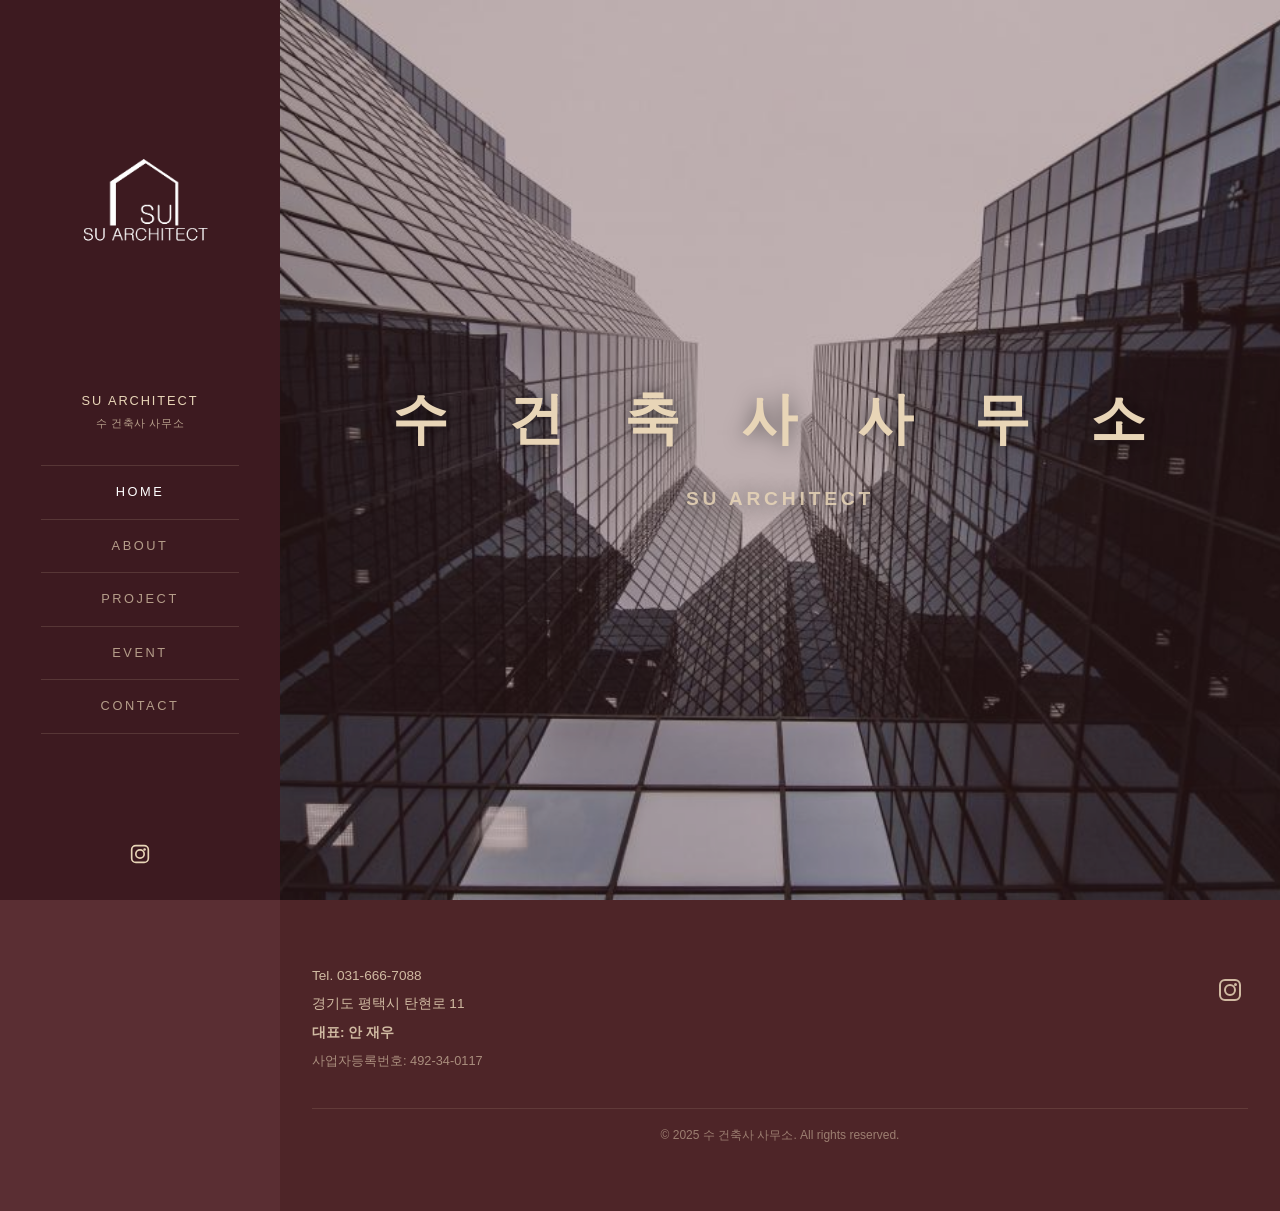
==== index.html @ de793cad "Add files via upload" ====
<!DOCTYPE html>
<html lang="ko">
<head>
  <meta charset="UTF-8">
  <meta name="viewport" content="width=device-width, initial-scale=1.0">
  <title>수 건축사 사무소 | SU Architect</title>
  <link rel="icon" type="image/svg+xml" href="images/favicon.svg">
  <link rel="stylesheet" href="css/style.css">
</head>
<body>

  <!-- No-JS fallback navigation -->
  <nav class="no-js-nav" aria-label="Main navigation (no-JS fallback)">
    <a href="index.html">Home</a>
    <a href="about.html">About</a>
    <a href="project.html">Project</a>
    <a href="event.html">Event</a>
    <a href="contact.html">Contact</a>
  </nav>

  <div class="site-layout">

    <!-- Sidebar -->
    <aside class="sidebar" aria-label="Site sidebar">
      <div class="sidebar-logo">
        <a href="index.html"><img src="images/logo.png" alt="SU Architect" class="sidebar-logo-img"></a>
      </div>
      <div class="sidebar-company">
        <div class="sidebar-company-en">SU Architect</div>
        <div class="sidebar-company-ko">수 건축사 사무소</div>
      </div>
      <nav class="sidebar-nav" aria-label="Main navigation">
        <a href="index.html" class="is-active">Home</a>
        <a href="about.html">About</a>
        <a href="project.html">Project</a>
        <a href="event.html">Event</a>
        <a href="contact.html">Contact</a>
      </nav>
      <div class="sidebar-social">
        <a href="https://www.instagram.com/su_architect_/" target="_blank" aria-label="Instagram">
          <svg viewBox="0 0 24 24" xmlns="http://www.w3.org/2000/svg"><rect x="2" y="2" width="20" height="20" rx="5" ry="5" fill="none" stroke="currentColor" stroke-width="2"/><circle cx="12" cy="12" r="5" fill="none" stroke="currentColor" stroke-width="2"/><circle cx="17.5" cy="6.5" r="1.5" fill="currentColor"/></svg>
        </a>
      </div>
    </aside>

    <!-- Hamburger Button (mobile) -->
    <button class="hamburger-btn" aria-label="Toggle navigation" aria-expanded="false">
      <div class="hamburger-icon"><span></span><span></span><span></span></div>
    </button>

    <!-- Navigation Overlay (mobile) -->
    <div class="nav-overlay" aria-hidden="true">
      <nav class="nav-links" aria-label="Main navigation">
        <a href="index.html">Home</a>
        <a href="about.html">About</a>
        <a href="project.html">Project</a>
        <a href="event.html">Event</a>
        <a href="contact.html">Contact</a>
      </nav>
    </div>

    <!-- Main Content -->
    <div class="main-content">
      <!-- Hero Section -->
      <section class="hero-section hero-with-bg">
        <h1 class="hero-title">수 건 축 사 사 무 소</h1>
        <p class="hero-subtitle">SU Architect</p>
      </section>

      <!-- Footer -->
      <footer class="site-footer">
        <div class="footer-inner">
          <div class="footer-top">
            <div class="footer-info">
              <p>Tel. 031-666-7088</p>
              <p>경기도 평택시 탄현로 11</p>
              <p class="footer-representative">대표: 안 재우</p>
              <p class="footer-registration">사업자등록번호: 492-34-0117</p>
            </div>
            <div class="footer-social">
              <a href="https://www.instagram.com/su_architect_/" target="_blank" class="social-link" aria-label="Instagram">
                <svg viewBox="0 0 24 24" xmlns="http://www.w3.org/2000/svg"><rect x="2" y="2" width="20" height="20" rx="5" ry="5" fill="none" stroke="currentColor" stroke-width="2"/><circle cx="12" cy="12" r="5" fill="none" stroke="currentColor" stroke-width="2"/><circle cx="17.5" cy="6.5" r="1.5" fill="currentColor"/></svg>
              </a>
            </div>
          </div>
          <div class="footer-copyright">
            © 2025 수 건축사 사무소. All rights reserved.
          </div>
        </div>
      </footer>
    </div>

  </div>

  <script src="js/main.js"></script>
</body>
</html>
---- css/style.css ----
/* ==========================================================================
   SU Architect — style.css
   SU 건축사 사무소
   ========================================================================== */

/* ---------- CSS Custom Properties ---------- */
:root {
  --color-dark-red: #4E2528;
  --color-darker-red: #5A2E33;
  --color-bright-red: #C4A882;
  --color-accent-red: #D4B896;
  --color-white: #FFFFFF;
  --color-off-white: #F5F5F5;
  --color-text: #333333;
  --color-cream: #E8D5B7;
  --color-cream-light: rgba(232, 213, 183, 0.85);

  --color-sidebar-bg: #3D1A20;
  --color-sidebar-text: rgba(232, 213, 183, 0.7);
  --color-sidebar-text-active: #E8D5B7;

  --sidebar-width: 280px;

  --font-heading: 'Helvetica Neue', Arial, sans-serif;
  --font-body: 'Noto Sans KR', 'Helvetica Neue', Arial, sans-serif;

  --space-xs: 0.25rem;
  --space-sm: 0.5rem;
  --space-md: 1rem;
  --space-lg: 2rem;
  --space-xl: 4rem;
  --space-2xl: 6rem;
}

/* ---------- CSS Reset / Base Styles ---------- */
*,
*::before,
*::after {
  margin: 0;
  padding: 0;
  box-sizing: border-box;
}

html {
  font-size: 100%;
  scroll-behavior: smooth;
}

body {
  font-family: var(--font-body);
  font-size: 1rem;
  line-height: 1.6;
  color: var(--color-cream);
  background-color: var(--color-darker-red);
  -webkit-font-smoothing: antialiased;
  -moz-osx-font-smoothing: grayscale;
}

img {
  max-width: 100%;
  height: auto;
  display: block;
}

a {
  color: inherit;
  text-decoration: none;
}

ul, ol {
  list-style: none;
}

h1, h2, h3, h4, h5, h6 {
  font-family: var(--font-heading);
  line-height: 1.2;
}

button, input, textarea {
  font: inherit;
  color: inherit;
  border: none;
  background: none;
}

/* ---------- No-JS Fallback Nav ---------- */
.no-js-nav {
  background-color: var(--color-dark-red);
  padding: var(--space-sm) var(--space-md);
  display: flex;
  flex-wrap: wrap;
  gap: var(--space-sm);
  justify-content: center;
}

.no-js-nav a {
  color: var(--color-cream);
  font-family: var(--font-heading);
  font-size: 0.9rem;
  letter-spacing: 0.05em;
  padding: var(--space-xs) var(--space-sm);
}

.no-js-nav a:hover {
  color: var(--color-accent-red);
}

/* Hide no-js nav when JS is active */
body.js-enabled .no-js-nav {
  display: none;
}

/* ---------- Site Layout (Sidebar + Main) ---------- */
.site-layout {
  display: flex;
  min-height: 100vh;
}

/* ---------- Sidebar ---------- */
.sidebar {
  position: fixed;
  top: 0;
  left: 0;
  width: var(--sidebar-width);
  height: 100vh;
  background-color: var(--color-sidebar-bg);
  display: flex;
  flex-direction: column;
  align-items: center;
  padding: var(--space-lg) var(--space-md);
  z-index: 900;
  overflow-y: auto;
}

.sidebar-logo {
  margin-bottom: var(--space-sm);
}

.sidebar-logo-img {
  width: 250px;
  max-width: 100%;
  height: auto;
  filter: invert(1) brightness(2);
}

.sidebar-company {
  text-align: center;
  margin-bottom: var(--space-lg);
}

.sidebar-company-en {
  font-family: var(--font-heading);
  font-size: 0.8rem;
  letter-spacing: 0.15em;
  color: var(--color-cream);
  text-transform: uppercase;
  font-weight: 300;
  margin-bottom: var(--space-xs);
}

.sidebar-company-ko {
  font-family: var(--font-body);
  font-size: 0.7rem;
  color: var(--color-sidebar-text);
  letter-spacing: 0.05em;
}

.sidebar-nav {
  display: flex;
  flex-direction: column;
  align-items: center;
  gap: 0;
  flex-grow: 1;
  width: 80%;
}

.sidebar-nav a {
  font-family: var(--font-heading);
  font-size: 0.8rem;
  letter-spacing: 0.2em;
  text-transform: uppercase;
  color: var(--color-sidebar-text);
  transition: color 0.3s ease;
  display: block;
  width: 100%;
  text-align: center;
  padding: var(--space-md) 0;
  border-bottom: 1px solid rgba(232, 213, 183, 0.15);
}

.sidebar-nav a:first-child {
  border-top: 1px solid rgba(232, 213, 183, 0.15);
}

.sidebar-nav a:hover {
  color: #FFFFFF;
}

.sidebar-nav a.is-active {
  color: #FFFFFF;
}

.sidebar-social {
  display: flex;
  gap: var(--space-md);
  margin-top: auto;
  padding-top: var(--space-lg);
}

.sidebar-social a {
  display: inline-flex;
  align-items: center;
  justify-content: center;
  width: 28px;
  height: 28px;
  transition: opacity 0.3s ease;
}

.sidebar-social a:hover {
  opacity: 0.7;
}

.sidebar-social svg {
  width: 20px;
  height: 20px;
  fill: var(--color-sidebar-text);
}

/* ---------- Main Content ---------- */
.main-content {
  margin-left: var(--sidebar-width);
  flex: 1;
  min-height: 100vh;
  display: flex;
  flex-direction: column;
  background-color: var(--color-darker-red);
}

/* ---------- Hamburger Button (mobile only) ---------- */
.hamburger-btn {
  position: fixed;
  top: var(--space-md);
  left: var(--space-md);
  z-index: 1000;
  width: 48px;
  height: 48px;
  cursor: pointer;
  background: none;
  border: none;
  padding: 0;
  display: none; /* hidden on desktop */
  align-items: center;
  justify-content: center;
}

.hamburger-icon {
  position: relative;
  width: 28px;
  height: 20px;
}

.hamburger-icon span {
  display: block;
  position: absolute;
  left: 0;
  width: 100%;
  height: 2px;
  background-color: var(--color-cream);
  transition: transform 0.3s ease, opacity 0.3s ease, top 0.3s ease;
}

.hamburger-icon span:nth-child(1) { top: 0; }
.hamburger-icon span:nth-child(2) { top: 9px; }
.hamburger-icon span:nth-child(3) { top: 18px; }

/* X animation when open */
.hamburger-btn.is-active .hamburger-icon span:nth-child(1) {
  top: 9px;
  transform: rotate(45deg);
}
.hamburger-btn.is-active .hamburger-icon span:nth-child(2) { opacity: 0; }
.hamburger-btn.is-active .hamburger-icon span:nth-child(3) {
  top: 9px;
  transform: rotate(-45deg);
}

/* ---------- Navigation Overlay (mobile only) ---------- */
.nav-overlay {
  position: fixed;
  top: 0;
  left: 0;
  width: 100%;
  height: 100%;
  background-color: var(--color-dark-red);
  z-index: 999;
  display: flex;
  align-items: center;
  justify-content: center;
  opacity: 0;
  visibility: hidden;
  transition: opacity 0.4s ease, visibility 0.4s ease;
}

.nav-overlay.is-open {
  opacity: 1;
  visibility: visible;
}

.nav-links {
  display: flex;
  flex-direction: column;
  align-items: center;
  gap: var(--space-xl);
}

.nav-links a {
  color: var(--color-cream);
  font-family: var(--font-heading);
  font-size: 2rem;
  letter-spacing: 0.15em;
  text-transform: uppercase;
  transition: color 0.3s ease, transform 0.3s ease;
  opacity: 0;
  transform: translateY(20px);
}

.nav-overlay.is-open .nav-links a {
  opacity: 1;
  transform: translateY(0);
}

.nav-overlay.is-open .nav-links a:nth-child(1) { transition-delay: 0.1s; }
.nav-overlay.is-open .nav-links a:nth-child(2) { transition-delay: 0.15s; }
.nav-overlay.is-open .nav-links a:nth-child(3) { transition-delay: 0.2s; }
.nav-overlay.is-open .nav-links a:nth-child(4) { transition-delay: 0.25s; }
.nav-overlay.is-open .nav-links a:nth-child(5) { transition-delay: 0.3s; }

.nav-links a:hover {
  color: var(--color-accent-red);
  transform: scale(1.05);
}

/* ---------- Hero Section ---------- */
.hero-section {
  width: 100%;
  height: 100vh;
  background-color: var(--color-darker-red);
  display: flex;
  flex-direction: column;
  align-items: center;
  justify-content: center;
  text-align: center;
  padding: var(--space-lg);
  position: relative;
}

.hero-with-bg {
  background: url('../images/main.jpg') center center / cover no-repeat;
}

.hero-with-bg::before {
  content: '';
  position: absolute;
  top: 0;
  left: 0;
  width: 100%;
  height: 100%;
  background-color: rgba(90, 46, 51, 0.35);
}

.hero-with-bg .hero-title,
.hero-with-bg .hero-subtitle {
  position: relative;
  z-index: 1;
  text-shadow: 0 2px 20px rgba(0, 0, 0, 0.5);
}

.hero-title {
  color: var(--color-cream);
  font-family: var(--font-heading);
  font-size: clamp(1.2rem, 5vw, 3.5rem);
  letter-spacing: 0.4em;
  font-weight: 700;
  margin-bottom: var(--space-lg);
  white-space: nowrap;
}

.hero-subtitle {
  color: var(--color-cream-light);
  font-family: var(--font-heading);
  font-size: clamp(0.7rem, 2.5vw, 1.2rem);
  letter-spacing: 0.2em;
  font-weight: 600;
  text-transform: uppercase;
  white-space: nowrap;
}

/* ---------- Footer ---------- */
.site-footer {
  background-color: var(--color-dark-red);
  color: var(--color-cream-light);
  padding: var(--space-xl) var(--space-lg);
  font-size: 0.85rem;
  line-height: 1.8;
}

.footer-inner {
  max-width: 1200px;
  margin: 0 auto;
  display: flex;
  flex-direction: column;
  gap: var(--space-lg);
}

.footer-top {
  display: flex;
  flex-direction: column;
  gap: var(--space-md);
}

.footer-info p { margin-bottom: var(--space-xs); }
.footer-representative { font-weight: 600; }
.footer-registration { opacity: 0.7; font-size: 0.8rem; }

.footer-social {
  display: flex;
  gap: var(--space-md);
  align-items: center;
  margin-top: var(--space-sm);
}

.social-link {
  display: inline-flex;
  align-items: center;
  justify-content: center;
  width: 36px;
  height: 36px;
  transition: opacity 0.3s ease;
}
.social-link:hover { opacity: 0.7; }
.social-link svg { width: 24px; height: 24px; fill: var(--color-cream); }

.footer-copyright {
  border-top: 1px solid rgba(232, 213, 183, 0.2);
  padding-top: var(--space-md);
  font-size: 0.75rem;
  opacity: 0.6;
  text-align: center;
}

/* ---------- Page Sections ---------- */
.page-section {
  max-width: 1200px;
  margin: 0 auto;
  padding: var(--space-2xl) var(--space-lg);
}

.section-header {
  font-family: var(--font-heading);
  font-size: 2rem;
  letter-spacing: 0.15em;
  text-transform: uppercase;
  color: var(--color-cream);
  margin-bottom: var(--space-xl);
  font-weight: 300;
}

/* ---------- Project Page — Full-bleed Layout ---------- */
.project-header {
  text-align: center;
  padding: var(--space-xl) var(--space-lg) var(--space-lg);
  background-color: var(--color-darker-red);
}

.project-title {
  color: var(--color-cream);
  font-family: var(--font-heading);
  font-size: clamp(1rem, 4.5vw, 3rem);
  letter-spacing: 0.4em;
  font-weight: 300;
  margin-bottom: var(--space-sm);
  white-space: nowrap;
}

.project-subtitle {
  color: var(--color-cream-light);
  font-family: var(--font-heading);
  font-size: clamp(0.65rem, 2vw, 0.85rem);
  letter-spacing: 0.2em;
  font-weight: 300;
  text-transform: uppercase;
  margin-bottom: var(--space-lg);
  white-space: nowrap;
}

.project-gallery-fullbleed {
  padding: 0;
}

.project-gallery-fullbleed .gallery-grid {
  grid-template-columns: repeat(3, 1fr);
  gap: 6px;
  padding: 6px;
}

/* ---------- Filter Tabs (Project Page) ---------- */
.filter-tabs {
  display: flex;
  align-items: center;
  justify-content: center;
  gap: 0;
  margin-bottom: 0;
  font-family: var(--font-heading);
  font-size: clamp(0.7rem, 2.5vw, 0.95rem);
  letter-spacing: 0.1em;
  white-space: nowrap;
  flex-wrap: nowrap;
}

.filter-tab {
  color: var(--color-sidebar-text);
  cursor: pointer;
  padding: var(--space-sm) var(--space-sm);
  transition: color 0.3s ease;
  background: none;
  border: none;
  font-family: inherit;
  font-size: inherit;
  letter-spacing: inherit;
}

.filter-tab:hover {
  color: var(--color-cream);
}

.filter-tab.is-active {
  color: var(--color-bright-red);
  font-weight: 600;
}

.filter-separator {
  color: rgba(232, 213, 183, 0.3);
  user-select: none;
}

/* ---------- About Page ---------- */
.about-content {
  display: flex;
  flex-direction: column;
  gap: var(--space-xl);
}

.about-description {
  font-size: 1rem;
  line-height: 2;
  color: var(--color-cream);
}

.about-description-en {
  font-size: 0.9rem;
  line-height: 1.8;
  color: var(--color-sidebar-text);
  margin-top: var(--space-md);
  font-style: italic;
}

.about-timeline {
  border-left: 2px solid var(--color-bright-red);
  padding-left: var(--space-lg);
}

.timeline-item {
  margin-bottom: var(--space-lg);
  position: relative;
}

.timeline-item::before {
  content: '';
  position: absolute;
  left: calc(-1 * var(--space-lg) - 5px);
  top: 0.5em;
  width: 8px;
  height: 8px;
  border-radius: 50%;
  background-color: var(--color-bright-red);
}

.timeline-year {
  font-family: var(--font-heading);
  font-weight: 600;
  color: var(--color-bright-red);
  font-size: 1.1rem;
  margin-bottom: var(--space-xs);
}

.timeline-desc {
  color: var(--color-cream);
  font-size: 0.95rem;
}

.about-representative {
  padding: var(--space-lg);
  border: 1px solid rgba(232, 213, 183, 0.2);
  background-color: var(--color-dark-red);
}

.about-representative h3 {
  font-family: var(--font-heading);
  font-size: 0.85rem;
  letter-spacing: 0.1em;
  text-transform: uppercase;
  color: var(--color-sidebar-text);
  margin-bottom: var(--space-sm);
}

.about-representative p {
  font-size: 1.2rem;
  color: var(--color-cream);
}

/* Gallery grid - first item featured large */
.gallery-grid {
  display: grid;
  grid-template-columns: repeat(2, 1fr);
  gap: 8px;
  padding: 8px;
}

.project-gallery-fullbleed .gallery-grid {
  grid-template-columns: repeat(3, 1fr);
  grid-template-rows: auto auto;
  gap: 6px;
  padding: 6px;
}

/* Gallery items are simple thumbnails now */

.gallery-item {
  position: relative;
  aspect-ratio: 4 / 3;
  overflow: hidden;
  cursor: pointer;
  border-radius: 8px;
}

.gallery-image {
  width: 100%;
  height: 100%;
  display: flex;
  align-items: center;
  justify-content: center;
  font-size: 0.85rem;
  color: rgba(232, 213, 183, 0.3);
}

.gallery-image-real {
  width: 100%;
  height: 100%;
  object-fit: cover;
}

a.gallery-item {
  text-decoration: none;
  color: inherit;
}

/* Gallery item hover overlay */

.gallery-overlay {
  position: absolute;
  top: 0;
  left: 0;
  width: 100%;
  height: 100%;
  background-color: rgba(78, 37, 40, 0.70);
  display: flex;
  align-items: center;
  justify-content: center;
  opacity: 0;
  transition: opacity 0.4s ease;
}

.gallery-item:hover .gallery-overlay {
  opacity: 1;
}

.gallery-title {
  color: var(--color-cream);
  font-family: var(--font-heading);
  font-size: 1rem;
  letter-spacing: 0.1em;
  text-align: center;
  padding: var(--space-md);
}

/* Gallery item hidden by filter */
.gallery-item.is-hidden {
  display: none;
}

/* Gallery placeholder backgrounds */
.gallery-item:nth-child(1) .gallery-image { background: linear-gradient(135deg, #2c2c2c, #4a4a4a); }
.gallery-item:nth-child(2) .gallery-image { background: linear-gradient(135deg, #3a1a1a, #5a2a2a); }
.gallery-item:nth-child(3) .gallery-image { background: linear-gradient(135deg, #1a2a3a, #2a3a4a); }
.gallery-item:nth-child(4) .gallery-image { background: linear-gradient(135deg, #2a2a1a, #4a4a2a); }
.gallery-item:nth-child(5) .gallery-image { background: linear-gradient(135deg, #1a3a2a, #2a4a3a); }
.gallery-item:nth-child(6) .gallery-image { background: linear-gradient(135deg, #3a2a3a, #4a3a4a); }
.gallery-item:nth-child(7) .gallery-image { background: linear-gradient(135deg, #2c1a2c, #4a2a4a); }
.gallery-item:nth-child(8) .gallery-image { background: linear-gradient(135deg, #1a2c2c, #2a4a4a); }
.gallery-item:nth-child(9) .gallery-image { background: linear-gradient(135deg, #3a3a1a, #5a5a2a); }
.gallery-item:nth-child(10) .gallery-image { background: linear-gradient(135deg, #2a1a2a, #4a2a3a); }
.gallery-item:nth-child(11) .gallery-image { background: linear-gradient(135deg, #1a2a2a, #2a4a3a); }
.gallery-item:nth-child(12) .gallery-image { background: linear-gradient(135deg, #2c2a1a, #4a3a2a); }

/* ---------- Contact Page ---------- */
.contact-page {
  padding-bottom: var(--space-2xl);
}

.contact-info {
  margin-bottom: var(--space-xl);
  line-height: 2.2;
  font-size: 0.95rem;
}

.contact-label {
  font-weight: 600;
  color: var(--color-bright-red);
}

/* ---------- Contact Form ---------- */
.contact-form {
  max-width: 600px;
}

.form-group {
  margin-bottom: var(--space-lg);
}

.form-group label {
  display: block;
  font-family: var(--font-heading);
  font-size: 0.85rem;
  letter-spacing: 0.05em;
  color: var(--color-cream);
  margin-bottom: var(--space-sm);
}

.required-mark {
  color: var(--color-bright-red);
}

.form-group input,
.form-group textarea {
  width: 100%;
  padding: 0.75rem 1rem;
  font-size: 0.95rem;
  color: var(--color-cream);
  background-color: var(--color-dark-red);
  border: 1px solid rgba(232, 213, 183, 0.3);
  border-radius: 2px;
  transition: border-color 0.3s ease, box-shadow 0.3s ease;
}

.form-group input:focus,
.form-group textarea:focus {
  outline: none;
  border-color: var(--color-bright-red);
  box-shadow: 0 0 0 2px rgba(196, 168, 130, 0.15);
}

.form-group input.is-invalid,
.form-group textarea.is-invalid {
  border-color: #e74c3c;
}

.form-group textarea {
  resize: vertical;
  min-height: 120px;
}

.form-group input::placeholder,
.form-group textarea::placeholder {
  color: var(--color-sidebar-text);
}

.error-message {
  display: block;
  min-height: 1.2em;
  font-size: 0.8rem;
  color: #e74c3c;
  margin-top: var(--space-xs);
}

.form-submit-btn {
  display: inline-block;
  padding: 0.85rem 2.5rem;
  font-family: var(--font-heading);
  font-size: 0.9rem;
  letter-spacing: 0.1em;
  color: var(--color-dark-red);
  background-color: var(--color-bright-red);
  border: none;
  cursor: pointer;
  transition: background-color 0.3s ease, transform 0.2s ease;
  text-transform: uppercase;
}

.form-submit-btn:hover {
  background-color: var(--color-accent-red);
  transform: translateY(-1px);
}

.form-submit-btn:active {
  transform: translateY(0);
}

/* ---------- Form Confirmation ---------- */
.form-confirmation {
  display: none;
  max-width: 600px;
  padding: var(--space-lg);
  background-color: var(--color-dark-red);
  border-left: 3px solid var(--color-bright-red);
  margin-top: var(--space-lg);
}

.form-confirmation.is-visible {
  display: block;
}

.confirmation-text {
  font-size: 1rem;
  line-height: 1.8;
  color: var(--color-cream);
}

/* ---------- Project Detail Page ---------- */
.project-detail {
  padding: var(--space-xl) var(--space-lg);
  max-width: 1200px;
  margin: 0 auto;
}

.back-link {
  display: inline-block;
  color: var(--color-sidebar-text);
  font-family: var(--font-heading);
  font-size: 0.85rem;
  letter-spacing: 0.05em;
  margin-bottom: var(--space-lg);
  transition: color 0.3s ease;
}

.back-link:hover {
  color: #FFFFFF;
}

.project-detail-layout {
  display: flex;
  flex-direction: column;
  gap: var(--space-xl);
}

.project-detail-images {
  display: flex;
  flex-direction: column;
  gap: var(--space-sm);
}

.project-detail-images img {
  width: 100%;
  height: auto;
  display: block;
}

.project-detail-info {
  padding: var(--space-md) 0;
}

.project-detail-title {
  font-family: var(--font-heading);
  font-size: 1.8rem;
  font-weight: 300;
  letter-spacing: 0.1em;
  color: var(--color-cream);
  margin-bottom: var(--space-sm);
}

.project-detail-category {
  display: inline-block;
  font-family: var(--font-heading);
  font-size: 0.75rem;
  letter-spacing: 0.15em;
  text-transform: uppercase;
  color: var(--color-bright-red);
  border: 1px solid var(--color-bright-red);
  padding: 0.2rem 0.6rem;
  margin-bottom: var(--space-lg);
}

.project-detail-desc {
  margin-bottom: var(--space-lg);
}

.project-detail-desc p {
  color: var(--color-cream-light);
  font-size: 0.95rem;
  line-height: 1.9;
  margin-bottom: var(--space-md);
}

.project-detail-specs {
  border-top: 1px solid rgba(232, 213, 183, 0.15);
  padding-top: var(--space-md);
}

.project-detail-specs p {
  color: var(--color-cream-light);
  font-size: 0.9rem;
  line-height: 1.8;
}

.spec-label {
  color: var(--color-bright-red);
  font-weight: 600;
  margin-right: var(--space-sm);
}

@media (min-width: 768px) {
  .project-detail-layout {
    flex-direction: row;
  }

  .project-detail-images {
    flex: 3;
  }

  .project-detail-info {
    flex: 2;
    padding: 0 0 0 var(--space-xl);
    position: sticky;
    top: var(--space-lg);
    align-self: flex-start;
  }
}

/* ---------- Project Modal ---------- */
.project-modal {
  position: fixed;
  top: 0;
  left: 0;
  width: 100%;
  height: 100%;
  z-index: 2000;
  display: flex;
  align-items: center;
  justify-content: center;
  opacity: 0;
  visibility: hidden;
  transition: opacity 0.35s ease, visibility 0.35s ease;
}

.project-modal.is-open {
  opacity: 1;
  visibility: visible;
}

.project-modal-backdrop {
  position: absolute;
  top: 0;
  left: 0;
  width: 100%;
  height: 100%;
  background-color: rgba(90, 46, 51, 0.25);
  backdrop-filter: blur(8px);
  -webkit-backdrop-filter: blur(8px);
}

.project-modal-content {
  position: relative;
  background-color: rgba(78, 37, 40, 0.92);
  border-radius: 16px;
  max-width: 1400px;
  width: 95%;
  max-height: 95vh;
  overflow-y: auto;
  transform: translateY(30px) scale(0.95);
  transition: transform 0.35s ease;
  box-shadow: 0 20px 60px rgba(0, 0, 0, 0.3);
  border: 1px solid rgba(232, 213, 183, 0.1);
}

.project-modal.is-open .project-modal-content {
  transform: translateY(0) scale(1);
}

.project-modal-close {
  position: absolute;
  top: 12px;
  right: 16px;
  font-size: 2rem;
  color: var(--color-cream);
  cursor: pointer;
  z-index: 10;
  width: 40px;
  height: 40px;
  display: flex;
  align-items: center;
  justify-content: center;
  border-radius: 50%;
  transition: background-color 0.2s ease;
}

.project-modal-close:hover {
  background-color: rgba(255, 255, 255, 0.1);
}

.project-modal-body {
  display: flex;
  flex-direction: column;
}

.project-modal-images {
  display: flex;
  flex-direction: column;
  gap: 8px;
  padding: 8px;
}

/* Main hero image */
.project-modal-main-img {
  width: 100%;
  height: auto;
  border-radius: 12px;
  cursor: pointer;
  max-height: 60vh;
  object-fit: cover;
}

/* Horizontal thumbnail strip */
.project-modal-thumbs {
  display: flex;
  gap: 6px;
  overflow-x: auto;
  padding-bottom: 4px;
}

.project-modal-thumbs img {
  width: 120px;
  height: 80px;
  object-fit: cover;
  border-radius: 8px;
  cursor: pointer;
  opacity: 0.7;
  transition: opacity 0.3s ease;
  flex-shrink: 0;
}

.project-modal-thumbs img:hover,
.project-modal-thumbs img.is-active {
  opacity: 1;
}

/* Full-screen lightbox */
.lightbox {
  position: fixed;
  top: 0;
  left: 0;
  width: 100%;
  height: 100%;
  z-index: 3000;
  background-color: rgba(0, 0, 0, 0.9);
  display: flex;
  align-items: center;
  justify-content: center;
  opacity: 0;
  visibility: hidden;
  transition: opacity 0.3s ease, visibility 0.3s ease;
}

.lightbox.is-open {
  opacity: 1;
  visibility: visible;
}

.lightbox img {
  max-width: 90%;
  max-height: 90vh;
  border-radius: 8px;
}

.lightbox-close {
  position: absolute;
  top: 20px;
  right: 30px;
  font-size: 2.5rem;
  color: white;
  cursor: pointer;
  background: none;
  border: none;
  z-index: 10;
}

.project-modal-info {
  padding: var(--space-lg);
  background-color: var(--color-darker-red);
  border-radius: 12px;
  margin: 8px 8px 8px 0;
}

.project-modal-title {
  font-family: var(--font-heading);
  font-size: 1.5rem;
  font-weight: 300;
  letter-spacing: 0.1em;
  color: var(--color-cream);
  margin-bottom: var(--space-sm);
}

.project-modal-category {
  display: inline-block;
  font-family: var(--font-heading);
  font-size: 0.7rem;
  letter-spacing: 0.15em;
  text-transform: uppercase;
  color: var(--color-bright-red);
  border: 1px solid var(--color-bright-red);
  padding: 0.15rem 0.5rem;
  border-radius: 3px;
  margin-bottom: var(--space-lg);
}

.project-modal-desc p {
  color: var(--color-cream-light);
  font-size: 0.9rem;
  line-height: 1.9;
  margin-bottom: var(--space-md);
}

.project-modal-specs {
  border-top: 1px solid rgba(232, 213, 183, 0.15);
  padding-top: var(--space-md);
  margin-top: var(--space-sm);
}

.project-modal-specs p {
  color: var(--color-cream-light);
  font-size: 0.85rem;
  line-height: 1.8;
}

.project-modal-specs .spec-label {
  color: var(--color-bright-red);
  font-weight: 600;
}

@media (min-width: 768px) {
  .project-modal-body {
    flex-direction: row;
  }

  .project-modal-images {
    flex: 4;
  }

  .project-modal-info {
    flex: 1.5;
    padding: var(--space-xl) var(--space-lg);
    margin: 8px 8px 8px 0;
    min-width: 260px;
  }
}

/* ---------- Event Page — Blog Style ---------- */
.blog-list {
  display: flex;
  flex-direction: column;
  gap: var(--space-lg);
}

.blog-card {
  display: flex;
  gap: var(--space-lg);
  padding: var(--space-md);
  border-radius: 10px;
  background-color: var(--color-dark-red);
  cursor: pointer;
  transition: background-color 0.3s ease, transform 0.2s ease, border-color 0.3s ease;
  border: 1px solid transparent;
}

.blog-card:hover {
  background-color: rgba(255, 255, 255, 0.05);
  transform: translateY(-2px);
  border-color: var(--color-bright-red);
}

.blog-card-thumb {
  flex-shrink: 0;
  width: 200px;
  height: 140px;
  border-radius: 8px;
  overflow: hidden;
}

.blog-card-thumb img {
  width: 100%;
  height: 100%;
  object-fit: cover;
}

.blog-card-content {
  display: flex;
  flex-direction: column;
  justify-content: center;
  min-width: 0;
}

.blog-card-date {
  font-family: var(--font-heading);
  font-size: 0.75rem;
  letter-spacing: 0.1em;
  color: var(--color-bright-red);
  margin-bottom: var(--space-xs);
}

.blog-card-title {
  font-family: var(--font-heading);
  font-size: 1.1rem;
  font-weight: 400;
  letter-spacing: 0.03em;
  color: var(--color-cream);
  margin-bottom: var(--space-sm);
  line-height: 1.4;
}

.blog-card-excerpt {
  font-size: 0.85rem;
  line-height: 1.7;
  color: var(--color-sidebar-text);
  display: -webkit-box;
  -webkit-line-clamp: 2;
  -webkit-box-orient: vertical;
  overflow: hidden;
}

/* Blog Empty State — shown when there are no posts yet */
.blog-empty {
  padding: var(--space-xl) var(--space-lg);
  text-align: center;
  border: 1px dashed rgba(255, 255, 255, 0.15);
  border-radius: 4px;
  color: var(--color-sidebar-text);
}

.blog-empty-title {
  font-family: var(--font-heading);
  font-size: 1.25rem;
  letter-spacing: 0.05em;
  margin-bottom: var(--space-xs);
  color: inherit;
}

.blog-empty-desc {
  font-size: 0.9rem;
  line-height: 1.7;
  color: inherit;
  opacity: 0.75;
}

/* Blog Modal */
.blog-modal {
  position: fixed;
  top: 0;
  left: 0;
  width: 100%;
  height: 100%;
  z-index: 2000;
  display: flex;
  align-items: center;
  justify-content: center;
  opacity: 0;
  visibility: hidden;
  transition: opacity 0.35s ease, visibility 0.35s ease;
}

.blog-modal.is-open {
  opacity: 1;
  visibility: visible;
}

.blog-modal-backdrop {
  position: absolute;
  top: 0;
  left: 0;
  width: 100%;
  height: 100%;
  background-color: rgba(90, 46, 51, 0.25);
  backdrop-filter: blur(8px);
  -webkit-backdrop-filter: blur(8px);
}

.blog-modal-content {
  position: relative;
  background-color: rgba(78, 37, 40, 0.95);
  border-radius: 16px;
  max-width: 1000px;
  width: 92%;
  max-height: 90vh;
  overflow-y: auto;
  transform: translateY(30px) scale(0.95);
  transition: transform 0.35s ease;
  box-shadow: 0 20px 60px rgba(0, 0, 0, 0.3);
  border: 1px solid rgba(232, 213, 183, 0.1);
}

.blog-modal.is-open .blog-modal-content {
  transform: translateY(0) scale(1);
}

.blog-modal-close {
  position: absolute;
  top: 12px;
  right: 16px;
  font-size: 2rem;
  color: var(--color-cream);
  cursor: pointer;
  z-index: 10;
  width: 40px;
  height: 40px;
  display: flex;
  align-items: center;
  justify-content: center;
  border-radius: 50%;
  background: none;
  border: none;
  transition: background-color 0.2s ease;
}

.blog-modal-close:hover {
  background-color: rgba(255, 255, 255, 0.1);
}

.blog-modal-body {
  display: flex;
  flex-direction: column;
}

.blog-modal-image {
  padding: 12px 12px 0;
  display: flex;
  flex-direction: column;
  gap: 8px;
  overflow-y: auto;
}

.blog-modal-image img {
  width: 100%;
  height: auto;
  object-fit: cover;
  border-radius: 10px;
  flex-shrink: 0;
}

.blog-modal-info {
  padding: var(--space-lg);
}

.blog-modal-date {
  display: inline-block;
  font-family: var(--font-heading);
  font-size: 0.75rem;
  letter-spacing: 0.1em;
  color: var(--color-bright-red);
  margin-bottom: var(--space-sm);
}

.blog-modal-title {
  font-family: var(--font-heading);
  font-size: 1.4rem;
  font-weight: 300;
  letter-spacing: 0.05em;
  color: var(--color-cream);
  margin-bottom: var(--space-lg);
  line-height: 1.4;
}

.blog-modal-text p {
  color: var(--color-cream-light);
  font-size: 0.9rem;
  line-height: 1.9;
  margin-bottom: var(--space-md);
}

@media (min-width: 768px) {
  .blog-modal-body {
    flex-direction: row;
  }

  .blog-modal-image {
    flex: 1;
    padding: 12px;
    overflow-y: auto;
    max-height: 85vh;
  }

  .blog-modal-image img {
    height: auto;
    min-height: auto;
  }

  .blog-modal-info {
    flex: 1;
    padding: var(--space-xl) var(--space-lg);
    overflow-y: auto;
    max-height: 85vh;
  }
}

@media (max-width: 767px) {
  .blog-card {
    flex-direction: column;
    gap: var(--space-md);
  }

  .blog-card-thumb {
    width: 100%;
    height: 180px;
  }
}

.event-content {
  text-align: center;
  padding: var(--space-2xl) 0;
}

.event-placeholder {
  color: var(--color-sidebar-text);
  font-size: 1.1rem;
  letter-spacing: 0.05em;
}

/* ---------- Responsive: Mobile (below 768px) ---------- */
@media (max-width: 767px) {
  .sidebar {
    transform: translateX(-100%);
    transition: transform 0.3s ease;
  }

  .sidebar.is-open {
    transform: translateX(0);
  }

  .main-content {
    margin-left: 0;
  }

  .hamburger-btn {
    display: flex;
  }

  .hero-section {
    padding-top: 60px;
  }

  .gallery-grid {
    grid-template-columns: repeat(2, 1fr);
    gap: 6px;
  }
}

/* ---------- Responsive: Tablet (768px+) ---------- */
@media (min-width: 768px) {
  .footer-top {
    flex-direction: row;
    justify-content: space-between;
    align-items: flex-start;
  }

  .gallery-grid {
    grid-template-columns: repeat(3, 1fr);
    gap: 8px;
  }

  .section-header {
    font-size: 2.5rem;
  }
}

/* ---------- Responsive: Desktop (1024px+) ---------- */
@media (min-width: 1024px) {
  .gallery-grid {
    grid-template-columns: repeat(3, 1fr);
    gap: 10px;
  }
}
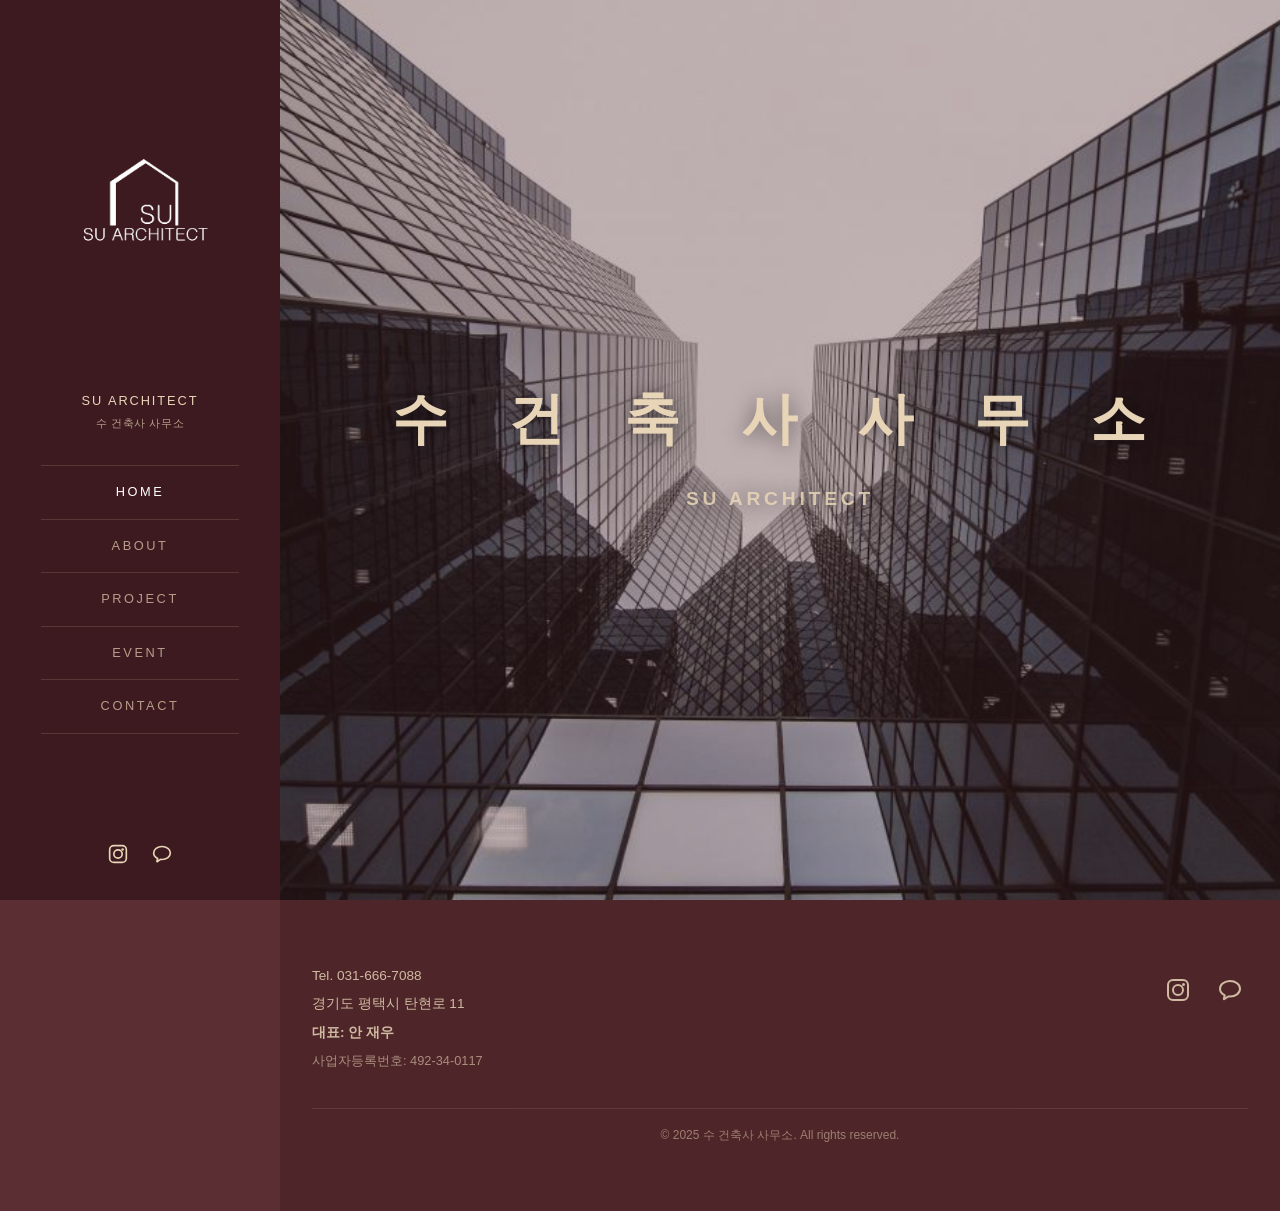
==== commit decb6427: "Add files via upload" ====
--- a/index.html
+++ b/index.html
@@ -3,9 +3,75 @@
 <head>
   <meta charset="UTF-8">
   <meta name="viewport" content="width=device-width, initial-scale=1.0">
-  <title>수 건축사 사무소 | SU Architect</title>
+  <title>수 건축사 사무소 SU Architect | 평택·송탄 건축설계·감리·시공·인테리어</title>
+  <meta name="description" content="평택 송탄에 위치한 수 건축사 사무소(SU Architect). 경기도·수도권 주택·근린생활시설·호텔 건축설계, 감리, 시공, 인테리어를 한 번에. 대표 안재우, Tel. 031-666-7088.">
+  <meta name="keywords" content="수 건축사, SU Architect, 평택 건축사, 송탄 건축사, 경기도 건축설계, 수도권 건축사무소, 주택 설계, 단독주택 설계, 근린생활시설, 건축 감리, 건축 시공, 인테리어, 건설, 평택 인테리어">
+  <meta name="author" content="수 건축사 사무소">
+  <meta name="robots" content="index, follow">
+  <meta name="theme-color" content="#4E2528">
+  <link rel="canonical" href="https://www.su-space.com/">
   <link rel="icon" type="image/svg+xml" href="images/favicon.svg">
   <link rel="stylesheet" href="css/style.css">
+
+  <!-- Open Graph -->
+  <meta property="og:type" content="website">
+  <meta property="og:site_name" content="수 건축사 사무소">
+  <meta property="og:locale" content="ko_KR">
+  <meta property="og:title" content="수 건축사 사무소 SU Architect | 평택·송탄 건축설계·감리·시공">
+  <meta property="og:description" content="평택 송탄의 수 건축사 사무소. 경기도·수도권 주택·근린생활시설·호텔 설계, 감리, 시공, 인테리어를 한 번에.">
+  <meta property="og:url" content="https://www.su-space.com/">
+  <meta property="og:image" content="https://www.su-space.com/images/main.jpg">
+
+  <!-- Twitter Card -->
+  <meta name="twitter:card" content="summary_large_image">
+  <meta name="twitter:title" content="수 건축사 사무소 SU Architect | 평택·송탄 건축설계·감리·시공">
+  <meta name="twitter:description" content="평택 송탄의 수 건축사 사무소. 경기도·수도권 주택·근린생활시설·호텔 설계, 감리, 시공, 인테리어.">
+  <meta name="twitter:image" content="https://www.su-space.com/images/main.jpg">
+
+  <!-- Naver site verification placeholder (replace CONTENT after claiming the site in Naver Search Advisor) -->
+  <!-- <meta name="naver-site-verification" content="YOUR_VERIFICATION_CODE"> -->
+  <!-- Google site verification placeholder (replace CONTENT after claiming in Google Search Console) -->
+  <!-- <meta name="google-site-verification" content="YOUR_VERIFICATION_CODE"> -->
+
+  <!-- Structured Data: LocalBusiness / ArchitectureFirm -->
+  <script type="application/ld+json">
+  {
+    "@context": "https://schema.org",
+    "@type": ["LocalBusiness", "ProfessionalService"],
+    "@id": "https://www.su-space.com/#organization",
+    "name": "수 건축사 사무소",
+    "alternateName": ["SU Architect", "수 건축사사무소"],
+    "url": "https://www.su-space.com/",
+    "logo": "https://www.su-space.com/images/logo.png",
+    "image": "https://www.su-space.com/images/main.jpg",
+    "description": "평택 송탄의 수 건축사 사무소. 경기도·수도권 지역의 주택, 근린생활시설, 호텔 등 건축설계·감리·시공·인테리어를 수행합니다.",
+    "telephone": "+82-31-666-7088",
+    "founder": "안 재우",
+    "founder_alt": "Ahn Jae-woo",
+    "foundingDate": "2021",
+    "address": {
+      "@type": "PostalAddress",
+      "streetAddress": "탄현로 11",
+      "addressLocality": "평택시",
+      "addressRegion": "경기도",
+      "addressCountry": "KR"
+    },
+    "areaServed": [
+      { "@type": "City", "name": "평택시" },
+      { "@type": "City", "name": "송탄" },
+      { "@type": "AdministrativeArea", "name": "경기도" },
+      { "@type": "AdministrativeArea", "name": "수도권" }
+    ],
+    "knowsAbout": [
+      "건축설계", "건축 감리", "건축 시공", "인테리어",
+      "단독주택", "주택 리모델링", "근린생활시설", "숙박시설", "호텔 설계"
+    ],
+    "sameAs": [
+      "https://www.instagram.com/su_architect_/",
+      "https://pf.kakao.com/_bUxlxan"
+    ]
+  }
+  </script>
 </head>
 <body>
 
@@ -39,6 +105,9 @@
       <div class="sidebar-social">
         <a href="https://www.instagram.com/su_architect_/" target="_blank" aria-label="Instagram">
           <svg viewBox="0 0 24 24" xmlns="http://www.w3.org/2000/svg"><rect x="2" y="2" width="20" height="20" rx="5" ry="5" fill="none" stroke="currentColor" stroke-width="2"/><circle cx="12" cy="12" r="5" fill="none" stroke="currentColor" stroke-width="2"/><circle cx="17.5" cy="6.5" r="1.5" fill="currentColor"/></svg>
+        </a>
+        <a href="https://pf.kakao.com/_bUxlxan" target="_blank" rel="noopener" class="kakao-link" aria-label="카카오톡 문의하기">
+          <svg viewBox="0 0 24 24" xmlns="http://www.w3.org/2000/svg"><path d="M12 3C6.48 3 2 6.6 2 10.8c0 2.7 1.9 5.1 4.8 6.5l-.9 3.3c-.1.5.2.7.6.4l3.7-2.5c.6.1 1.2.1 1.8.1 5.5 0 10-3.4 10-7.8S17.5 3 12 3z" fill="none" stroke="currentColor" stroke-width="2" stroke-linejoin="round"/></svg>
         </a>
       </div>
     </aside>
@@ -81,6 +150,9 @@
               <a href="https://www.instagram.com/su_architect_/" target="_blank" class="social-link" aria-label="Instagram">
                 <svg viewBox="0 0 24 24" xmlns="http://www.w3.org/2000/svg"><rect x="2" y="2" width="20" height="20" rx="5" ry="5" fill="none" stroke="currentColor" stroke-width="2"/><circle cx="12" cy="12" r="5" fill="none" stroke="currentColor" stroke-width="2"/><circle cx="17.5" cy="6.5" r="1.5" fill="currentColor"/></svg>
               </a>
+              <a href="https://pf.kakao.com/_bUxlxan" target="_blank" rel="noopener" class="social-link social-link--kakao" aria-label="카카오톡 문의하기">
+                <svg viewBox="0 0 24 24" xmlns="http://www.w3.org/2000/svg"><path d="M12 3C6.48 3 2 6.6 2 10.8c0 2.7 1.9 5.1 4.8 6.5l-.9 3.3c-.1.5.2.7.6.4l3.7-2.5c.6.1 1.2.1 1.8.1 5.5 0 10-3.4 10-7.8S17.5 3 12 3z" fill="none" stroke="currentColor" stroke-width="2" stroke-linejoin="round"/></svg>
+              </a>
             </div>
           </div>
           <div class="footer-copyright">
--- a/css/style.css
+++ b/css/style.css
@@ -440,6 +440,16 @@
 .social-link:hover { opacity: 0.7; }
 .social-link svg { width: 24px; height: 24px; fill: var(--color-cream); }
 
+/* Kakao link tone-down — tone matched to cream icons so it sits well next to Instagram */
+.sidebar-social a.kakao-link svg,
+.footer-social a.social-link--kakao svg {
+  fill: #C9A94A;
+}
+.sidebar-social a.kakao-link:hover svg,
+.footer-social a.social-link--kakao:hover svg {
+  fill: #DEBE5D;
+}
+
 .footer-copyright {
   border-top: 1px solid rgba(232, 213, 183, 0.2);
   padding-top: var(--space-md);
@@ -835,6 +845,142 @@
   color: var(--color-cream);
 }
 
+/* ---------- Kakao Contact (카카오톡 문의) ---------- */
+/* KakaoTalk official brand colors: yellow #FEE500, brown text #3C1E1E */
+.kakao-cta {
+  display: inline-flex;
+  align-items: center;
+  gap: 0.6rem;
+  padding: 0.9rem 2rem;
+  background-color: #FEE500;
+  color: #3C1E1E;
+  font-family: var(--font-heading);
+  font-size: 1rem;
+  font-weight: 700;
+  letter-spacing: 0.04em;
+  text-decoration: none;
+  border-radius: 999px;
+  box-shadow: 0 6px 18px rgba(0, 0, 0, 0.2);
+  transition: transform 0.2s ease, box-shadow 0.2s ease, background-color 0.2s ease;
+}
+
+.kakao-cta:hover {
+  background-color: #FADA0A;
+  transform: translateY(-2px);
+  box-shadow: 0 10px 24px rgba(0, 0, 0, 0.28);
+}
+
+.kakao-cta:active {
+  transform: translateY(0);
+  box-shadow: 0 4px 12px rgba(0, 0, 0, 0.2);
+}
+
+.kakao-cta-icon {
+  display: inline-flex;
+  align-items: center;
+  justify-content: center;
+  width: 1.25rem;
+  height: 1.25rem;
+}
+
+.kakao-cta-icon svg {
+  width: 100%;
+  height: 100%;
+  display: block;
+}
+
+.kakao-cta--lg {
+  padding: 1rem 2.5rem;
+  font-size: 1.05rem;
+}
+
+/* Hero CTA placement */
+.hero-kakao-cta {
+  position: relative;
+  z-index: 1;
+  margin-top: var(--space-xl);
+}
+
+/* Contact page Kakao card */
+.kakao-contact {
+  display: flex;
+  gap: var(--space-xl);
+  align-items: center;
+  max-width: 720px;
+  padding: var(--space-xl);
+  background-color: var(--color-dark-red);
+  border-left: 3px solid var(--color-bright-red);
+  border-radius: 4px;
+}
+
+.kakao-contact-media {
+  flex-shrink: 0;
+  width: 180px;
+  height: 180px;
+  background-color: var(--color-cream);
+  border-radius: 8px;
+  padding: 0.75rem;
+  display: flex;
+  align-items: center;
+  justify-content: center;
+}
+
+.kakao-contact-img {
+  width: 100%;
+  height: 100%;
+  object-fit: contain;
+  display: block;
+}
+
+.kakao-contact-body {
+  flex: 1;
+  min-width: 0;
+}
+
+.kakao-contact-lead {
+  font-family: var(--font-heading);
+  font-size: 0.8rem;
+  letter-spacing: 0.15em;
+  text-transform: uppercase;
+  color: var(--color-bright-red);
+  margin-bottom: var(--space-xs);
+}
+
+.kakao-contact-title {
+  font-family: var(--font-heading);
+  font-size: 1.35rem;
+  font-weight: 700;
+  color: var(--color-cream);
+  margin-bottom: var(--space-sm);
+  line-height: 1.4;
+}
+
+.kakao-contact-desc {
+  font-size: 0.9rem;
+  line-height: 1.7;
+  color: var(--color-cream-light);
+  margin-bottom: var(--space-lg);
+}
+
+@media (max-width: 767px) {
+  .kakao-contact {
+    flex-direction: column;
+    text-align: center;
+    gap: var(--space-lg);
+    padding: var(--space-lg);
+  }
+
+  .kakao-contact-media {
+    width: 160px;
+    height: 160px;
+  }
+
+  .kakao-cta--lg {
+    padding: 0.9rem 2rem;
+    font-size: 1rem;
+  }
+}
+
 /* ---------- Project Detail Page ---------- */
 .project-detail {
   padding: var(--space-xl) var(--space-lg);
